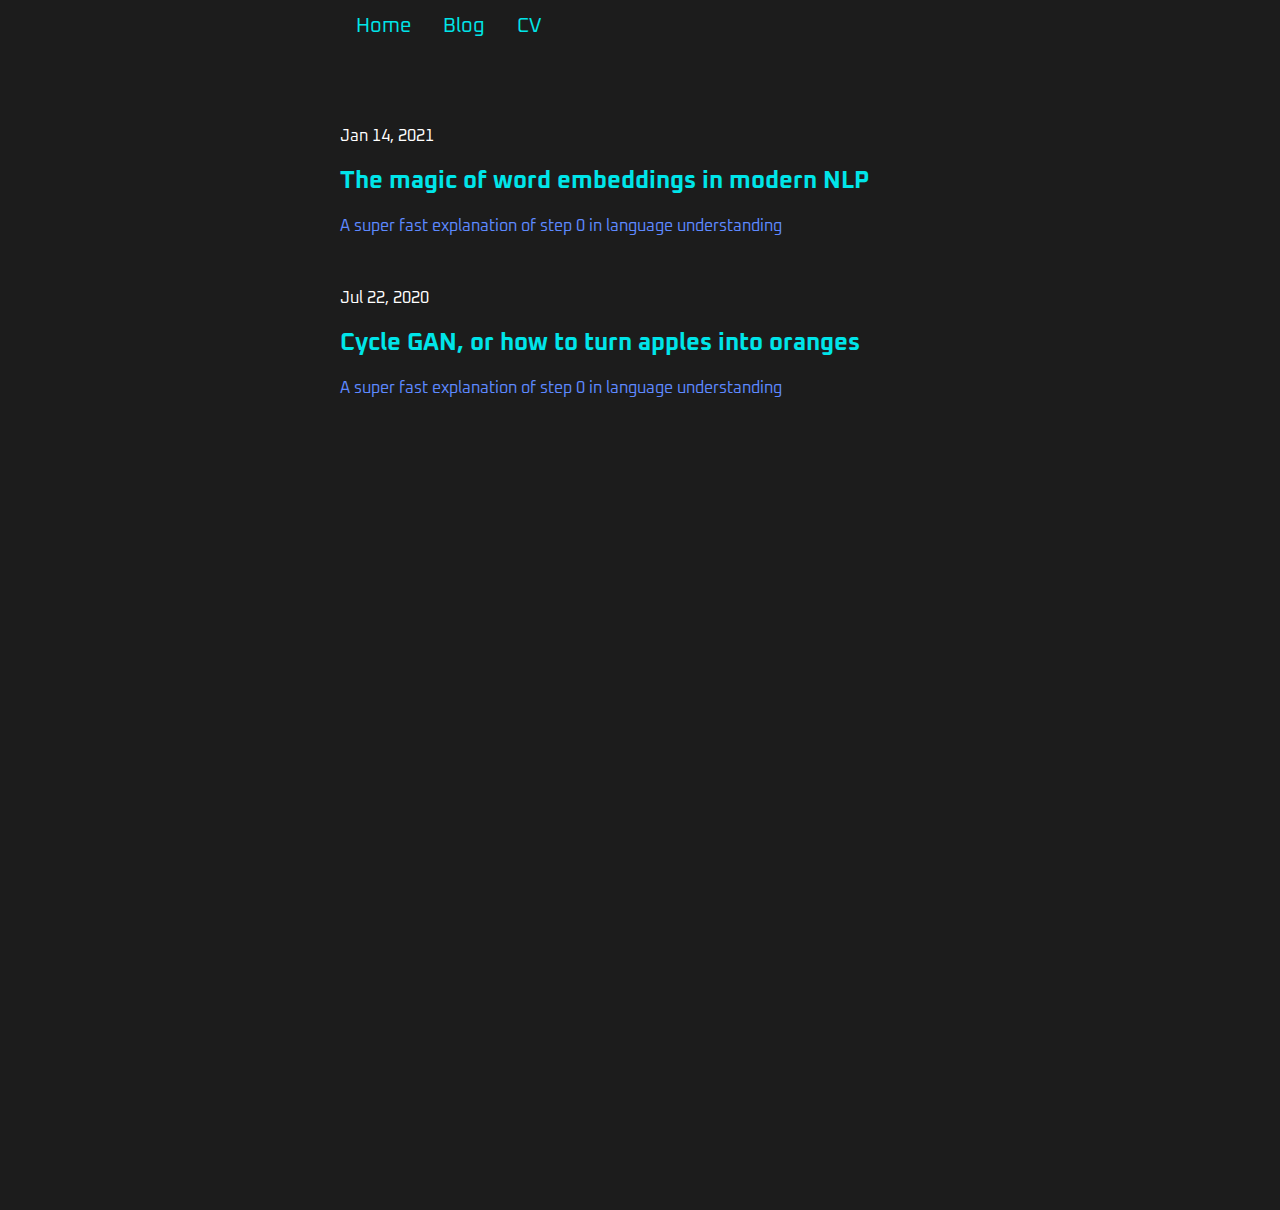
==== blog.html @ 1476a842 "Basic website done" ====
<!DOCTYPE html>
<html lang="en">
  <head>
    <meta charset="UTF-8">
    <meta name="viewport" content="width=device-width, initial-scale=1.0">

    <link href="https://fonts.googleapis.com/css?family=Oxanium&display=swap" rel="stylesheet">
    <link rel="stylesheet" href="https://cdnjs.cloudflare.com/ajax/libs/font-awesome/4.7.0/css/font-awesome.min.css">
    <link rel="stylesheet" href="main.css">

    <meta name="viewport" content="width=device-width, initial-scale=1.0">

    <title>Shiv Bhatia - Blog</title>
  </head>
  <body>
    <div class="header">
      <a href="/index.html" class="home">Home</a>
      <a href="/blog.html">Blog</a>
      <a href="https://bit.ly/shiv-bhatia-cv">CV</a>
    </div>

    <div class="content">
      <p>Jan 14, 2021</p>
      <h2><a href="/posts/word2vec.html">The magic of word embeddings in modern NLP</a></h2>
      <p class="subtitle">
      A super fast explanation of step 0 in language understanding
      </p>

      <br>

      <p>Jul 22, 2020</p>
      <h2><a href="/posts/cycle_gan.html">Cycle GAN, or how to turn apples into oranges</a></h2>
      <p class="subtitle">
      A super fast explanation of step 0 in language understanding
      </p>

      <br>
    </div>
  </body>
</html>
---- main.css ----
:root {
    --primary: #00E5E9;
    --light: #5e89ff;
    --dark: #1c1c1c;
}

html {
    /* scroll-behavior: smooth; */
    height: 100%;
}

body {
    margin: 0;
    font-family: 'Oxanium', sans-serif;
    height: 100%;
    background-color: var(--dark);
    color: white;
    text-align: left;
}

a {
    text-decoration: none;
    color: var(--primary);

    transition: 0.5s;
}

a:hover {
    background: var(--primary);
    color: var(--dark);
}

a img {
    height: 30px;
    margin-right: 10px;
}


.header {
    padding: auto;
    margin: auto;
    max-width: 600px;
    height: 50px;
    text-align: center;

    // border-radius: 10px;
    /* border: solid var(--primary); */
}

.header a {
    float: left;
    display: block;
    padding: 14px 16px;
    margin: auto;
    text-decoration: none;
    font-size: 20px;
}

.content {
    padding: 60px 20px;

    margin: auto;
    max-width: 600px;
    min-height: 100%;
    text-align: left;

    padding-bottom: 200px;
}

.content img {
    width: 100%;
}

.content .profile-wrapper {
    width: 100%;
    text-align: center;
}
.content .profile {
    max-width: 350px;
    border: var(--primary) 2px solid;
}

.footer {
    position: fixed;
    padding: 10px 0;
    width: 100%;
    bottom: 0;

    background-color: var(--dark);
}

.footer a {
    margin: 10px;
}

#moreicon {
    height: 20px;
    width: 25px;
    position: fixed;
    left: 3%;
    top: 15%;
}

#moreicon div {
    height: 20%;
    width: 100%;
}

.iconblock {
    background-color: var(--light);
    /* border-radius: 10%; */
}

.title {
    color: var(--primary);
}

.subtitle {
    color: var(--light);
}

.caption {
    color: var(--light);
    font-size: 12px;
}
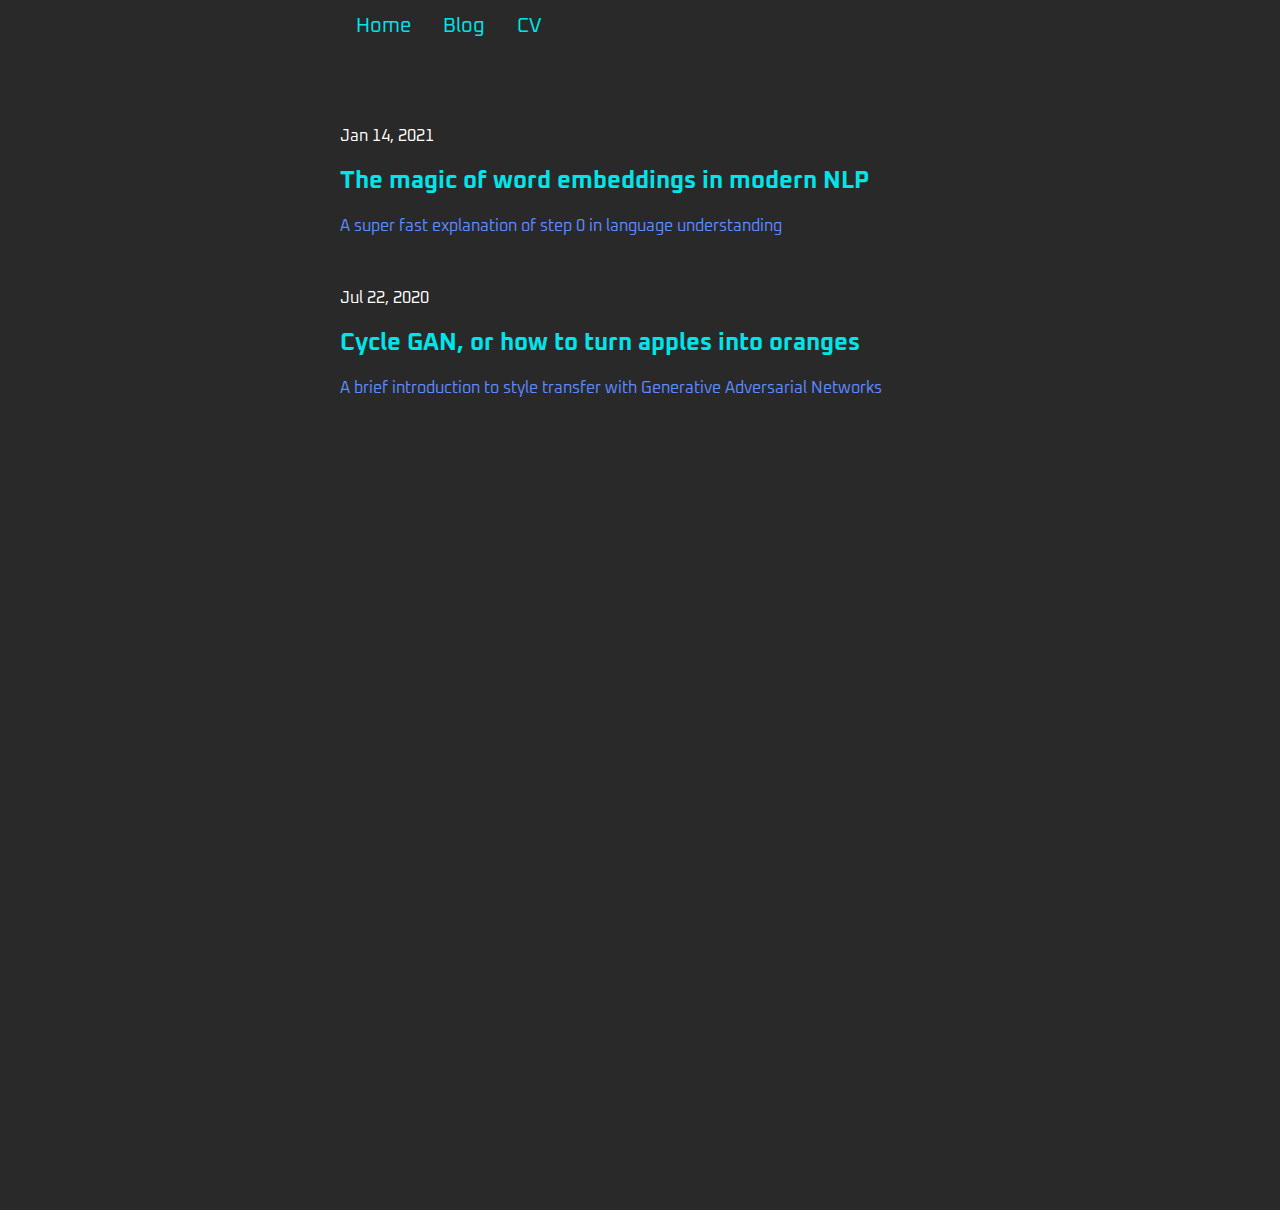
==== commit a178e0fc: "Small changes, working better now" ====
--- a/blog.html
+++ b/blog.html
@@ -31,7 +31,7 @@
       <p>Jul 22, 2020</p>
       <h2><a href="/posts/cycle_gan.html">Cycle GAN, or how to turn apples into oranges</a></h2>
       <p class="subtitle">
-      A super fast explanation of step 0 in language understanding
+      A brief introduction to style transfer with Generative Adversarial Networks 
       </p>
 
       <br>
--- a/main.css
+++ b/main.css
@@ -1,7 +1,7 @@
 :root {
     --primary: #00E5E9;
     --light: #5e89ff;
-    --dark: #1c1c1c;
+    --dark: #292929;
 }
 
 html {
